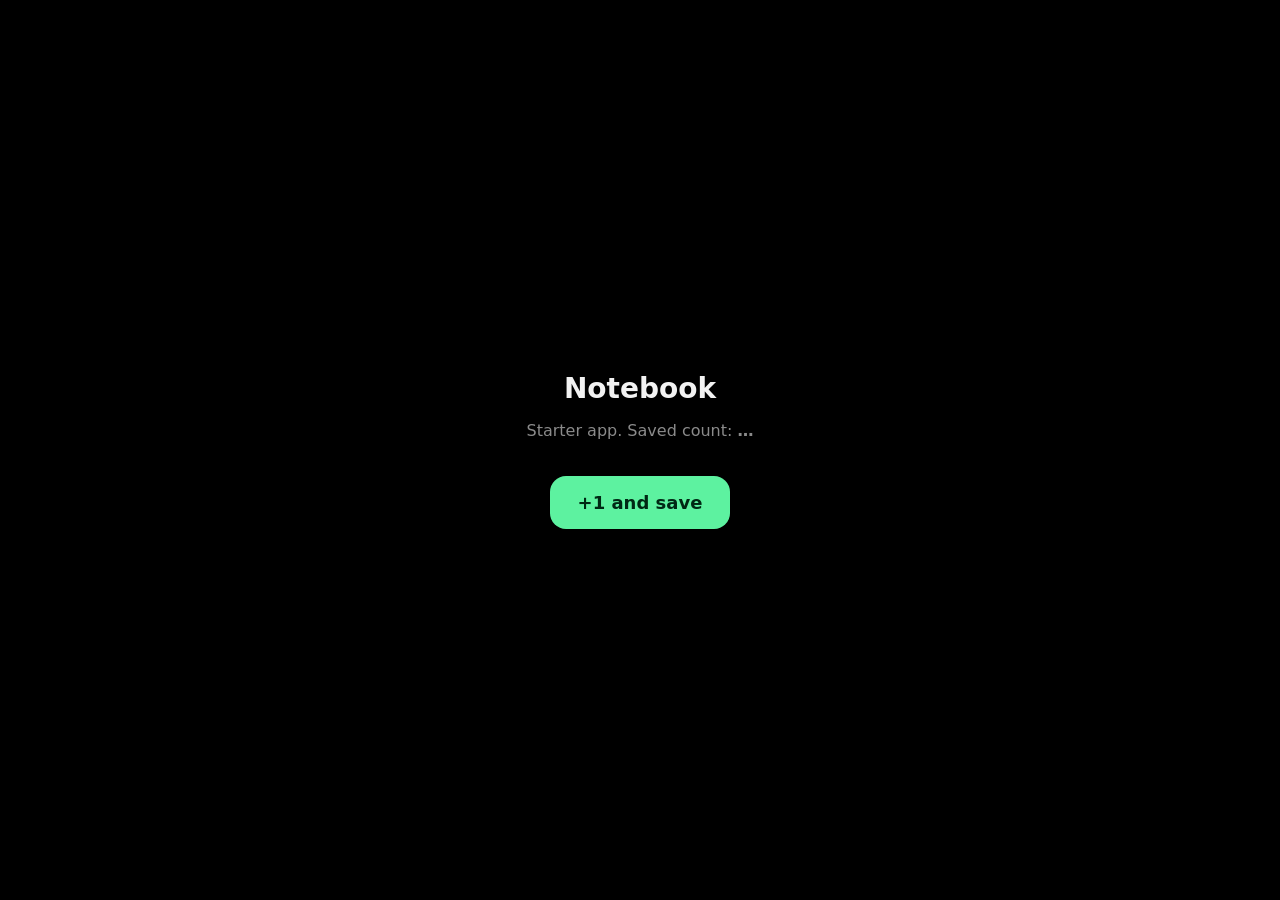
==== apps/notebook/public/index.html @ 67f51b03 "Notebook: vault server with safe paths, exFAT/Windows name rules, atomic writes, recently deleted, M" ====
<!doctype html>
<html lang="en">
<head>
<meta charset="utf-8">
<meta name="viewport" content="width=device-width,initial-scale=1,viewport-fit=cover">
<meta name="theme-color" content="#000000">
<title>Notebook</title>
<style>
  html, body { margin: 0; height: 100%; background: #000; color: #f2f2f2; font-family: system-ui, sans-serif; }
  body { display: grid; place-items: center; text-align: center; touch-action: manipulation; user-select: none;
    padding: env(safe-area-inset-top) env(safe-area-inset-right) env(safe-area-inset-bottom) env(safe-area-inset-left); }
  h1 { font-size: 28px; margin: 0 0 12px; }
  p { color: #8a8a8a; }
  button { all: unset; margin-top: 20px; padding: 16px 28px; border-radius: 16px; background: #5df2a0; color: #002814; font-weight: 700; font-size: 18px; }
  button:active { transform: scale(.97); }
</style>
</head>
<body>
<main>
  <h1>Notebook</h1>
  <p>Starter app. Saved count: <b id="count">…</b></p>
  <button id="add">+1 and save</button>
</main>
<script type="module">
  // Saves go to the app's own server (PUT /api/save), which keeps them in HUB_DATA_DIR: they sync with the stick.
  // Do not keep saves in localStorage or IndexedDB: browser storage is not synced.
  const out = document.getElementById('count');
  let save = await (await fetch('api/save')).json();
  out.textContent = save.count ?? 0;
  document.getElementById('add').onclick = async () => {
    save = { ...save, count: (save.count ?? 0) + 1 };
    out.textContent = save.count;
    const r = await fetch('api/save', { method: 'PUT', body: JSON.stringify(save) });
    if (!r.ok) out.textContent = 'save failed';
  };
</script>
</body>
</html>
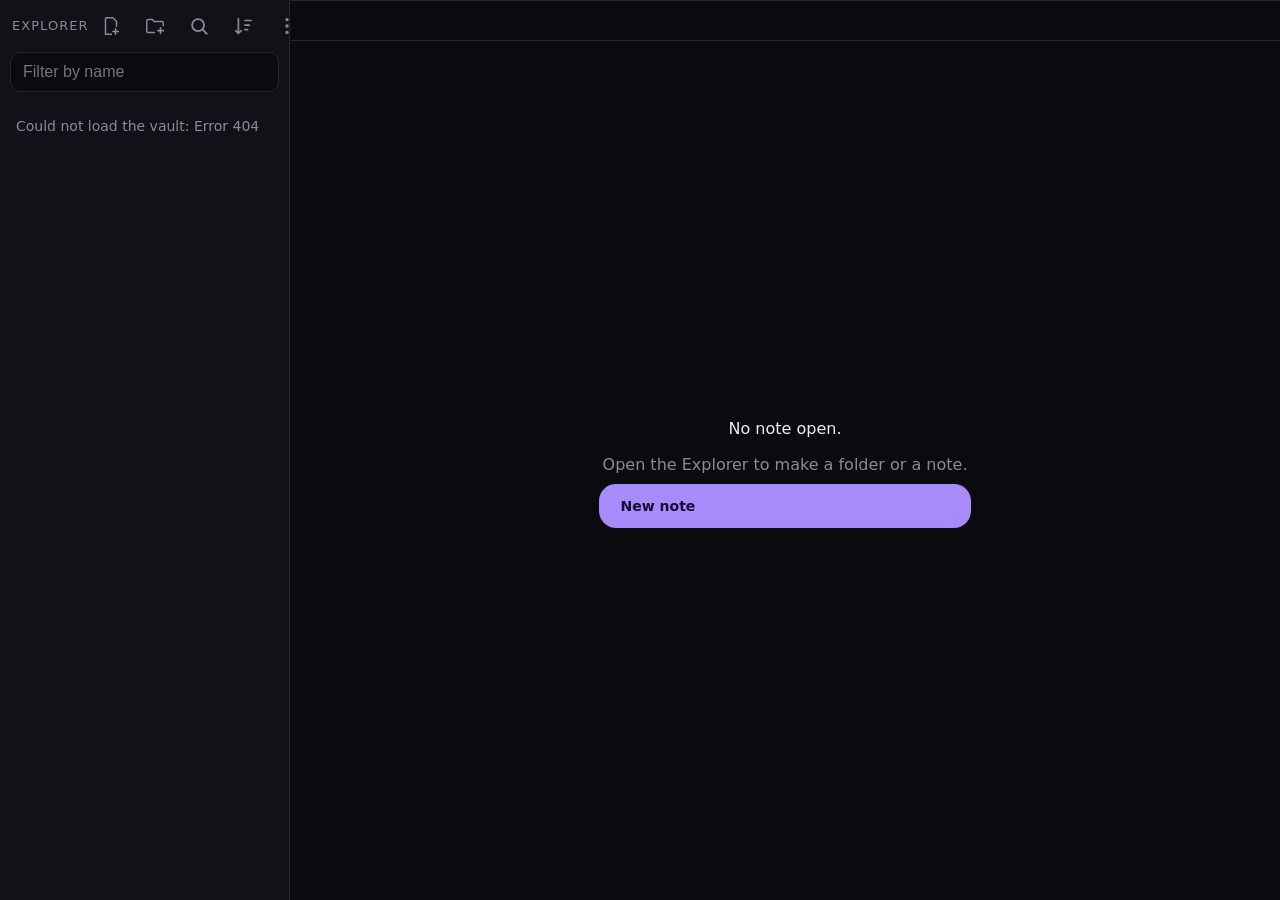
==== commit 6be19aaf: "Notebook: Explorer (lazy tree, filter, quick open, sort, select, drag and drop, recently deleted), t" ====
--- a/apps/notebook/public/index.html
+++ b/apps/notebook/public/index.html
@@ -2,37 +2,82 @@
 <html lang="en">
 <head>
 <meta charset="utf-8">
-<meta name="viewport" content="width=device-width,initial-scale=1,viewport-fit=cover">
-<meta name="theme-color" content="#000000">
+<meta name="viewport" content="width=device-width,initial-scale=1,maximum-scale=1,user-scalable=no,viewport-fit=cover,interactive-widget=resizes-content">
+<meta name="theme-color" content="#0b0b0f">
 <title>Notebook</title>
-<style>
-  html, body { margin: 0; height: 100%; background: #000; color: #f2f2f2; font-family: system-ui, sans-serif; }
-  body { display: grid; place-items: center; text-align: center; touch-action: manipulation; user-select: none;
-    padding: env(safe-area-inset-top) env(safe-area-inset-right) env(safe-area-inset-bottom) env(safe-area-inset-left); }
-  h1 { font-size: 28px; margin: 0 0 12px; }
-  p { color: #8a8a8a; }
-  button { all: unset; margin-top: 20px; padding: 16px 28px; border-radius: 16px; background: #5df2a0; color: #002814; font-weight: 700; font-size: 18px; }
-  button:active { transform: scale(.97); }
-</style>
+<link rel="icon" href="icon.svg" type="image/svg+xml">
+<link rel="stylesheet" href="css/app.css">
 </head>
 <body>
-<main>
-  <h1>Notebook</h1>
-  <p>Starter app. Saved count: <b id="count">…</b></p>
-  <button id="add">+1 and save</button>
-</main>
-<script type="module">
-  // Saves go to the app's own server (PUT /api/save), which keeps them in HUB_DATA_DIR: they sync with the stick.
-  // Do not keep saves in localStorage or IndexedDB: browser storage is not synced.
-  const out = document.getElementById('count');
-  let save = await (await fetch('api/save')).json();
-  out.textContent = save.count ?? 0;
-  document.getElementById('add').onclick = async () => {
-    save = { ...save, count: (save.count ?? 0) + 1 };
-    out.textContent = save.count;
-    const r = await fetch('api/save', { method: 'PUT', body: JSON.stringify(save) });
-    if (!r.ok) out.textContent = 'save failed';
-  };
-</script>
+<svg class="sprite" aria-hidden="true">
+  <symbol id="i-folder" viewBox="0 0 24 24"><path d="M3 6.5A1.5 1.5 0 0 1 4.5 5h4.6l2 2H19.5A1.5 1.5 0 0 1 21 8.5v9a1.5 1.5 0 0 1-1.5 1.5h-15A1.5 1.5 0 0 1 3 17.5z" fill="currentColor"/></symbol>
+  <symbol id="i-folder-open" viewBox="0 0 24 24"><path d="M3 6.5A1.5 1.5 0 0 1 4.5 5h4.6l2 2H18.5A1.5 1.5 0 0 1 20 8.5V10H7.2a1.5 1.5 0 0 0-1.4 1L3 18.6z M6.6 11.5h15.2l-2.6 7.5H3.9z" fill="currentColor"/></symbol>
+  <symbol id="i-md" viewBox="0 0 24 24"><path d="M6 3h8l4 4v14H6z" fill="none" stroke="currentColor" stroke-width="1.6" stroke-linejoin="round"/><path d="M8.5 16v-4.5l1.75 2 1.75-2V16M14.5 11.5v4.3m-1.4-1.4 1.4 1.4 1.4-1.4" fill="none" stroke="currentColor" stroke-width="1.4" stroke-linecap="round" stroke-linejoin="round"/></symbol>
+  <symbol id="i-txt" viewBox="0 0 24 24"><path d="M6 3h8l4 4v14H6z" fill="none" stroke="currentColor" stroke-width="1.6" stroke-linejoin="round"/><path d="M9 11h6M9 14h6M9 17h4" stroke="currentColor" stroke-width="1.5" stroke-linecap="round"/></symbol>
+  <symbol id="i-file" viewBox="0 0 24 24"><path d="M6 3h8l4 4v14H6z" fill="none" stroke="currentColor" stroke-width="1.6" stroke-linejoin="round"/></symbol>
+  <symbol id="i-warn" viewBox="0 0 24 24"><path d="M12 3 22 20H2z" fill="currentColor"/><path d="M12 9v5M12 16.5v.5" stroke="#000" stroke-width="2.2" stroke-linecap="round"/></symbol>
+  <symbol id="i-chev" viewBox="0 0 24 24"><path d="m9 6 6 6-6 6" fill="none" stroke="currentColor" stroke-width="2" stroke-linecap="round" stroke-linejoin="round"/></symbol>
+  <symbol id="i-menu" viewBox="0 0 24 24"><path d="M4 7h16M4 12h16M4 17h16" stroke="currentColor" stroke-width="2" stroke-linecap="round"/></symbol>
+  <symbol id="i-search" viewBox="0 0 24 24"><circle cx="11" cy="11" r="6.5" fill="none" stroke="currentColor" stroke-width="2"/><path d="m16 16 4.5 4.5" stroke="currentColor" stroke-width="2" stroke-linecap="round"/></symbol>
+  <symbol id="i-note-add" viewBox="0 0 24 24"><path d="M6 3h8l4 4v6M6 3v18h7" fill="none" stroke="currentColor" stroke-width="1.6" stroke-linejoin="round"/><path d="M17 15v6M14 18h6" stroke="currentColor" stroke-width="1.8" stroke-linecap="round"/></symbol>
+  <symbol id="i-folder-add" viewBox="0 0 24 24"><path d="M3 6.5A1.5 1.5 0 0 1 4.5 5h4.6l2 2H19.5A1.5 1.5 0 0 1 21 8.5V12M3 6.5v11A1.5 1.5 0 0 0 4.5 19H12" fill="none" stroke="currentColor" stroke-width="1.6"/><path d="M18 14v6M15 17h6" stroke="currentColor" stroke-width="1.8" stroke-linecap="round"/></symbol>
+  <symbol id="i-more" viewBox="0 0 24 24"><circle cx="12" cy="5" r="1.8" fill="currentColor"/><circle cx="12" cy="12" r="1.8" fill="currentColor"/><circle cx="12" cy="19" r="1.8" fill="currentColor"/></symbol>
+  <symbol id="i-close" viewBox="0 0 24 24"><path d="m7 7 10 10M17 7 7 17" stroke="currentColor" stroke-width="2" stroke-linecap="round"/></symbol>
+  <symbol id="i-sort" viewBox="0 0 24 24"><path d="M7 4v16m0 0-3-3m3 3 3-3M14 6h7M14 11h5M14 16h3" fill="none" stroke="currentColor" stroke-width="1.8" stroke-linecap="round" stroke-linejoin="round"/></symbol>
+</svg>
+
+<div id="app" class="app">
+  <aside id="explorer" class="explorer" aria-label="Explorer">
+    <header class="ex-head">
+      <span class="ex-title">Explorer</span>
+      <button class="icon-btn" data-act="new-note" title="New note" aria-label="New note"><svg><use href="#i-note-add"/></svg></button>
+      <button class="icon-btn" data-act="new-folder" title="New folder" aria-label="New folder"><svg><use href="#i-folder-add"/></svg></button>
+      <button class="icon-btn" data-act="quick-open" title="Quick open" aria-label="Quick open"><svg><use href="#i-search"/></svg></button>
+      <button class="icon-btn" data-act="sort" title="Sort" aria-label="Sort"><svg><use href="#i-sort"/></svg></button>
+      <button class="icon-btn" data-act="explorer-more" title="More" aria-label="More"><svg><use href="#i-more"/></svg></button>
+    </header>
+    <div class="ex-filter"><input id="filter" type="search" placeholder="Filter by name" autocomplete="off" spellcheck="false" enterkeyhint="search"></div>
+    <div id="selectbar" class="selectbar" hidden>
+      <span id="select-count">0 selected</span>
+      <button data-act="sel-move">Move to…</button>
+      <button data-act="sel-delete">Delete</button>
+      <button data-act="sel-done">Done</button>
+    </div>
+    <div id="tree" class="tree" role="tree" tabindex="0"></div>
+  </aside>
+  <div id="backdrop" class="backdrop" hidden></div>
+
+  <main class="main">
+    <header class="topbar">
+      <button id="drawer-btn" class="icon-btn drawer-btn" aria-label="Explorer"><svg><use href="#i-menu"/></svg></button>
+      <div id="tabs" class="tabs" role="tablist"></div>
+    </header>
+    <div class="subbar">
+      <nav id="crumbs" class="crumbs" aria-label="Path"></nav>
+      <span id="status" class="status"></span>
+      <button id="mode-btn" class="pill" hidden>Preview</button>
+      <button id="note-more" class="icon-btn" aria-label="Note options" hidden><svg><use href="#i-more"/></svg></button>
+    </div>
+    <div id="changed" class="changed" hidden>
+      <span>This note changed somewhere else.</span>
+      <button data-act="theirs">Load theirs</button>
+      <button data-act="mine">Keep mine</button>
+    </div>
+    <section id="editor-wrap" class="editor-wrap">
+      <textarea id="editor" class="editor" spellcheck="true" autocapitalize="sentences" hidden></textarea>
+      <article id="preview" class="preview" hidden></article>
+      <div id="empty" class="empty">
+        <p>No note open.</p>
+        <p class="muted">Open the Explorer to make a folder or a note.</p>
+        <button id="empty-new" class="pill strong">New note</button>
+      </div>
+    </section>
+  </main>
+</div>
+
+<div id="ghost" class="ghost" hidden></div>
+<div id="sheet-layer" class="sheet-layer" hidden><div id="sheet" class="sheet" role="dialog" aria-modal="true"></div></div>
+<div id="toast" class="toast" role="status" hidden></div>
+<script type="module" src="js/main.mjs"></script>
 </body>
 </html>
--- a/apps/notebook/public/css/app.css
+++ b/apps/notebook/public/css/app.css
@@ -0,0 +1,142 @@
+/* Notebook. Phone first: 423x930 portrait, touch targets 44 px, no zoom, no pull-to-refresh. */
+:root {
+  --bg: #0b0b0f; --panel: #111117; --panel2: #17171f; --line: #262633; --text: #ecebf3; --muted: #8b8a9b;
+  --accent: #a78bfa; --accent-dim: #2a2142; --warn: #ffc247; --bad: #ff6b6b; --ok: #5df2a0;
+  --row: 44px; --indent: 16px; --vvh: 100dvh;
+  --safe-t: env(safe-area-inset-top, 0px); --safe-b: env(safe-area-inset-bottom, 0px);
+  --safe-l: env(safe-area-inset-left, 0px); --safe-r: env(safe-area-inset-right, 0px);
+}
+* { box-sizing: border-box; }
+html, body { margin: 0; height: 100%; background: var(--bg); color: var(--text); overflow: hidden;
+  overscroll-behavior: none; -webkit-tap-highlight-color: transparent; }
+body { font: 16px/1.45 system-ui, -apple-system, Roboto, "Segoe UI", sans-serif; touch-action: pan-x pan-y; }
+button { font: inherit; color: inherit; }
+.sprite { display: none; }
+svg { width: 22px; height: 22px; flex: none; }
+[hidden] { display: none !important; }
+
+.app { position: fixed; inset: 0; height: var(--vvh); display: grid; grid-template-columns: 1fr; }
+.icon-btn { all: unset; width: 44px; height: 44px; display: grid; place-items: center; border-radius: 12px; cursor: pointer; color: var(--muted); flex: none; }
+.icon-btn:active, .icon-btn.on { background: var(--panel2); color: var(--text); }
+.pill { all: unset; padding: 0 14px; height: 34px; display: inline-flex; align-items: center; border-radius: 17px; border: 1px solid var(--line); font-size: 14px; cursor: pointer; }
+.pill.strong { background: var(--accent); color: #160c33; border: 0; font-weight: 700; height: 44px; padding: 0 22px; }
+
+/* Explorer: a drawer in portrait, a sidebar when there is room. */
+.explorer { position: fixed; z-index: 30; top: 0; bottom: 0; left: 0; width: min(86vw, 340px); height: var(--vvh);
+  display: flex; flex-direction: column; background: var(--panel); border-right: 1px solid var(--line);
+  padding-top: var(--safe-t); padding-left: var(--safe-l); transform: translateX(-102%); transition: transform .2s ease; }
+.app.drawer-open .explorer { transform: none; }
+.backdrop { position: fixed; inset: 0; z-index: 25; background: rgba(0, 0, 0, .55); }
+@media (min-width: 720px), (orientation: landscape) and (min-width: 600px) {
+  .app { grid-template-columns: 290px 1fr; }
+  .explorer { position: relative; transform: none; width: auto; transition: none; }
+  .backdrop, .drawer-btn { display: none !important; }
+}
+.ex-head { display: flex; align-items: center; padding: 4px 4px 0 12px; }
+.ex-title { flex: 1; font-size: 13px; letter-spacing: .08em; text-transform: uppercase; color: var(--muted); }
+.ex-filter { padding: 4px 10px 6px; }
+.ex-filter input { width: 100%; height: 40px; border-radius: 10px; border: 1px solid var(--line); background: var(--bg); color: var(--text); padding: 0 12px; font-size: 16px; }
+.selectbar { display: flex; gap: 6px; align-items: center; padding: 6px 10px; background: var(--accent-dim); font-size: 14px; }
+.selectbar span { flex: 1; }
+.selectbar button { all: unset; height: 36px; padding: 0 10px; border-radius: 8px; background: var(--panel2); cursor: pointer; }
+
+.tree { flex: 1; overflow-y: auto; overscroll-behavior: contain; padding: 4px 0 calc(var(--safe-b) + 40px); outline: none; }
+.row { position: relative; height: var(--row); display: flex; align-items: center; gap: 6px;
+  padding: 0 8px 0 calc(8px + var(--depth, 0) * var(--indent)); cursor: pointer; user-select: none; -webkit-user-select: none;
+  -webkit-touch-callout: none; touch-action: pan-y; content-visibility: auto; contain-intrinsic-size: auto var(--row); }
+/* Indent guides: one thin line per level. */
+.row::before { content: ""; position: absolute; left: 19px; top: 0; bottom: 0; width: calc(var(--depth, 0) * var(--indent));
+  background: repeating-linear-gradient(to right, var(--line) 0 1px, transparent 1px var(--indent)); pointer-events: none; }
+.row .tw { width: 18px; height: 18px; color: var(--muted); transition: transform .12s; }
+.row.open .tw { transform: rotate(90deg); }
+.row.file .tw { visibility: hidden; }
+.row .ic { color: #9d9caf; }
+.row.dir .ic { color: #c9b6ff; }
+.row .nm { flex: 1; min-width: 0; white-space: nowrap; overflow: hidden; text-overflow: ellipsis; }
+.row .sub { color: var(--muted); font-size: 12px; white-space: nowrap; overflow: hidden; text-overflow: ellipsis; max-width: 45%; }
+.row .cf { color: var(--warn); width: 18px; height: 18px; }
+.row .ck { width: 22px; height: 22px; border-radius: 6px; border: 2px solid var(--muted); flex: none; }
+.row.sel .ck { background: var(--accent); border-color: var(--accent); }
+.row.active { background: var(--accent-dim); }
+.row.pressed, .row:active { background: var(--panel2); }
+.row.lifted { background: var(--panel2); box-shadow: inset 3px 0 0 var(--accent); }
+.row.drop { background: var(--accent-dim); box-shadow: inset 0 0 0 2px var(--accent); }
+.row.flash { animation: flash 1s ease-out; }
+@keyframes flash { from { background: var(--accent-dim); } }
+.row mark { background: none; color: var(--accent); font-weight: 700; }
+.row input.rename { flex: 1; min-width: 0; height: 34px; border-radius: 8px; border: 2px solid var(--accent); background: var(--bg); color: var(--text); padding: 0 8px; font-size: 16px; }
+.row input.rename.bad { border-color: var(--bad); }
+.tree .hint { color: var(--muted); padding: 14px 16px; font-size: 14px; }
+.tree.drop-root { box-shadow: inset 0 0 0 2px var(--accent); }
+
+/* Main: tabs, breadcrumbs, editor. */
+.main { display: flex; flex-direction: column; min-width: 0; height: var(--vvh); padding-top: var(--safe-t); padding-right: var(--safe-r); }
+.topbar { display: flex; align-items: center; gap: 2px; border-bottom: 1px solid var(--line); background: var(--panel); padding-left: 2px; }
+.tabs { flex: 1; display: flex; overflow-x: auto; scrollbar-width: none; overscroll-behavior: contain; }
+.tabs::-webkit-scrollbar { display: none; }
+.tab { all: unset; flex: none; display: flex; align-items: center; gap: 4px; height: 44px; max-width: 200px; padding: 0 4px 0 12px;
+  border-right: 1px solid var(--line); color: var(--muted); cursor: pointer; }
+.tab.active { color: var(--text); background: var(--bg); box-shadow: inset 0 -2px 0 var(--accent); }
+.tab .tn { white-space: nowrap; overflow: hidden; text-overflow: ellipsis; font-size: 15px; }
+.tab .tx { width: 36px; height: 36px; display: grid; place-items: center; border-radius: 8px; }
+.tab .tx svg { width: 16px; height: 16px; }
+.tab .dot { width: 10px; height: 10px; border-radius: 50%; background: var(--text); }
+.subbar { display: flex; align-items: center; gap: 8px; min-height: 40px; padding: 0 4px 0 12px; border-bottom: 1px solid var(--line); }
+.crumbs { flex: 1; min-width: 0; display: flex; align-items: center; overflow-x: auto; white-space: nowrap; scrollbar-width: none; font-size: 14px; color: var(--muted); }
+.crumbs button { all: unset; padding: 8px 2px; cursor: pointer; }
+.crumbs button:active { color: var(--text); }
+.crumbs .s { padding: 0 4px; opacity: .6; }
+.crumbs .cur { color: var(--text); }
+.status { font-size: 13px; color: var(--muted); white-space: nowrap; }
+.status.bad { color: var(--bad); }
+.status.ok { color: var(--ok); }
+.changed { display: flex; flex-wrap: wrap; align-items: center; gap: 8px; padding: 8px 12px; background: #2b2207; color: #ffe1a3; font-size: 14px; }
+.changed span { flex: 1 1 180px; }
+.changed button { all: unset; height: 36px; padding: 0 12px; border-radius: 8px; background: #3d300b; cursor: pointer; }
+.editor-wrap { flex: 1; min-height: 0; position: relative; }
+.editor, .preview { position: absolute; inset: 0; width: 100%; height: 100%; overflow-y: auto; overscroll-behavior: contain; }
+.editor { border: 0; outline: none; resize: none; background: var(--bg); color: var(--text); padding: 14px 16px calc(var(--safe-b) + 40vh);
+  font: 17px/1.55 system-ui, sans-serif; tab-size: 2; }
+.editor.mono { font: 15px/1.55 ui-monospace, "Cascadia Mono", "Roboto Mono", monospace; }
+.preview { padding: 6px 18px calc(var(--safe-b) + 30vh); line-height: 1.6; overflow-wrap: anywhere; }
+.preview.plain { white-space: pre-wrap; font-family: ui-monospace, monospace; font-size: 15px; }
+.preview h1, .preview h2, .preview h3 { line-height: 1.25; margin: 1em 0 .4em; }
+.preview a { color: var(--accent); }
+.preview code { background: var(--panel2); padding: 1px 5px; border-radius: 5px; font-size: .92em; }
+.preview pre { background: var(--panel2); padding: 12px; border-radius: 10px; overflow-x: auto; }
+.preview pre code { background: none; padding: 0; }
+.preview blockquote { margin: .6em 0; padding: 2px 14px; border-left: 3px solid var(--accent); color: #c8c6d6; }
+.preview li.task { list-style: none; margin-left: -1.3em; }
+.preview li.task input { width: 20px; height: 20px; vertical-align: -4px; accent-color: var(--accent); }
+.preview .img-off, .preview .link-off { color: var(--muted); font-size: .9em; }
+.preview hr { border: 0; border-top: 1px solid var(--line); }
+.empty { position: absolute; inset: 0; display: grid; place-content: center; text-align: center; gap: 4px; padding: 20px; }
+.empty p { margin: 4px; }
+.muted { color: var(--muted); }
+
+/* Bottom sheets (menus, dialogs). */
+.sheet-layer { position: fixed; inset: 0; z-index: 50; background: rgba(0, 0, 0, .6); display: flex; align-items: flex-end; justify-content: center; }
+.sheet { width: 100%; max-width: 520px; max-height: calc(var(--vvh) - 40px); display: flex; flex-direction: column; background: var(--panel);
+  border: 1px solid var(--line); border-bottom: 0; border-radius: 20px 20px 0 0; padding: 14px 14px calc(var(--safe-b) + 14px); animation: up .16s ease-out; }
+@keyframes up { from { transform: translateY(30px); opacity: 0; } }
+.sheet h2 { font-size: 17px; margin: 2px 6px 10px; overflow-wrap: anywhere; }
+.sheet .sub { color: var(--muted); font-size: 13px; margin: -6px 6px 10px; overflow-wrap: anywhere; }
+.sheet .items { overflow-y: auto; overscroll-behavior: contain; display: grid; gap: 2px; }
+.sheet .item { all: unset; display: flex; align-items: center; gap: 12px; min-height: 48px; padding: 0 12px; border-radius: 12px; cursor: pointer; }
+.sheet .item:active, .sheet .item.focus { background: var(--panel2); }
+.sheet .item .p { color: var(--muted); font-size: 13px; margin-left: auto; white-space: nowrap; overflow: hidden; text-overflow: ellipsis; max-width: 50%; }
+.sheet .item.danger { color: var(--bad); }
+.sheet .item mark { background: none; color: var(--accent); font-weight: 700; }
+.sheet input[type=search], .sheet input[type=text] { height: 44px; border-radius: 12px; border: 1px solid var(--line); background: var(--bg); color: var(--text); padding: 0 12px; font-size: 16px; margin-bottom: 8px; }
+.sheet .row2 { display: flex; gap: 8px; margin-top: 10px; }
+.sheet .row2 button { all: unset; flex: 1; height: 48px; border-radius: 12px; display: grid; place-items: center; background: var(--panel2); cursor: pointer; }
+.sheet .row2 .primary { background: var(--accent); color: #160c33; font-weight: 700; }
+.sheet .row2 .danger { background: #3a1414; color: #ffd0d0; }
+.sheet .none { color: var(--muted); padding: 14px 8px; }
+
+.ghost { position: fixed; z-index: 60; pointer-events: none; padding: 8px 12px; border-radius: 10px; background: var(--accent); color: #160c33;
+  font-weight: 700; font-size: 14px; box-shadow: 0 6px 20px rgba(0, 0, 0, .5); transform: translate(-50%, -130%); white-space: nowrap; }
+.toast { position: fixed; z-index: 70; left: 16px; right: 16px; bottom: calc(var(--safe-b) + 16px); max-width: 480px; margin: 0 auto;
+  padding: 12px 14px; border-radius: 12px; background: #222230; border: 1px solid var(--line); font-size: 15px; }
+.toast.bad { background: #2c1212; border-color: #4a1d1d; color: #ffd9d6; }
+@media (prefers-reduced-motion: reduce) { * { animation: none !important; transition: none !important; } }
